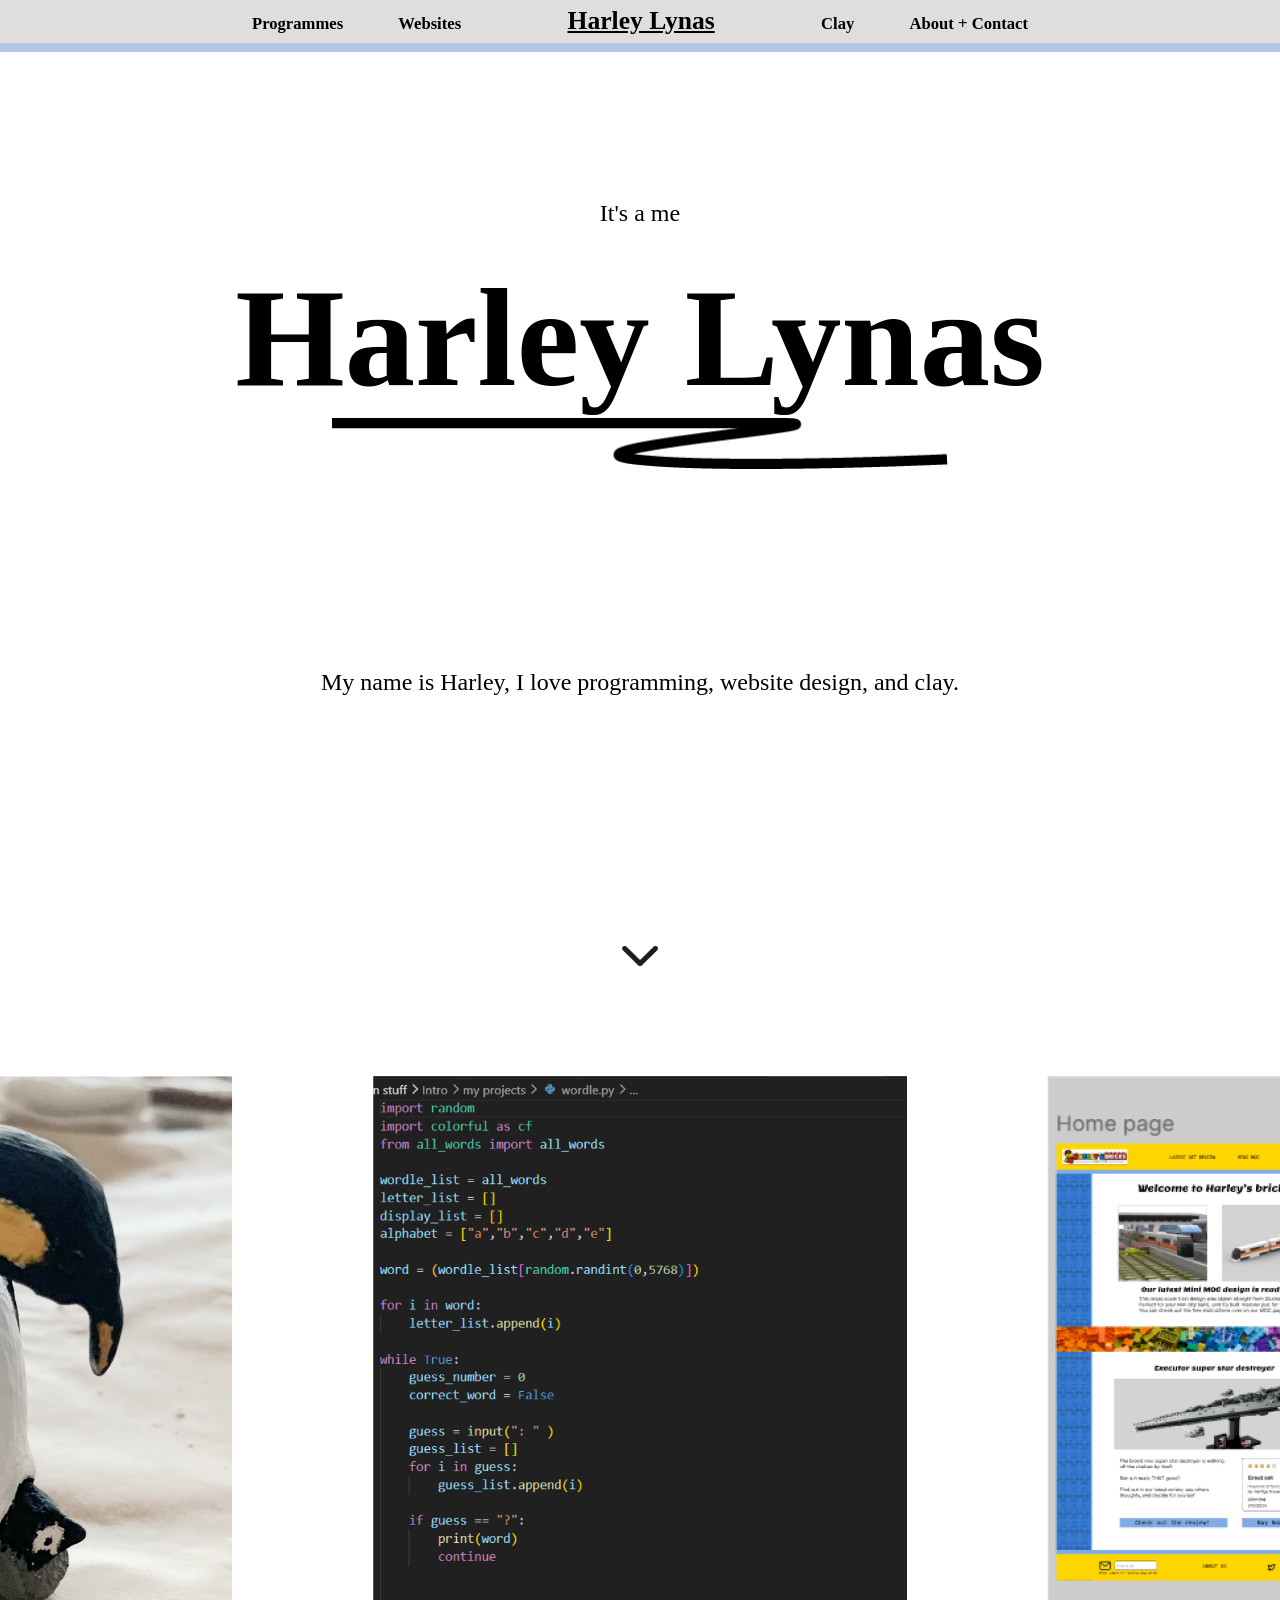
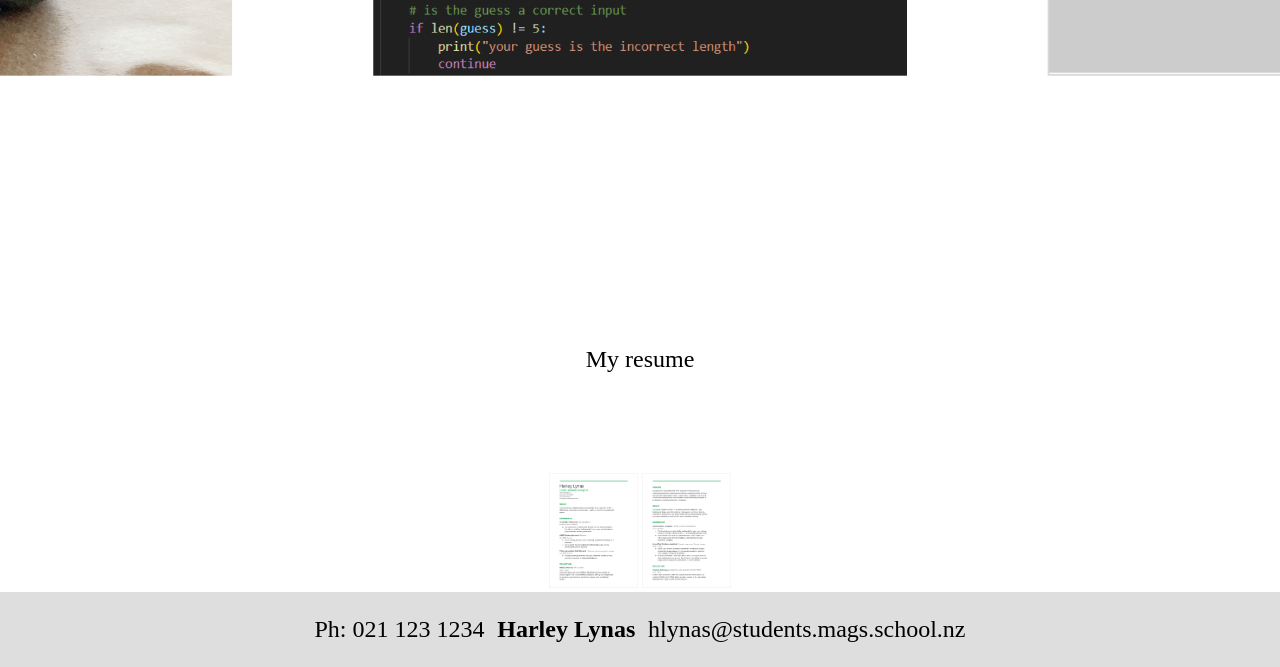
==== index.html @ 427bf081 "added vw" ====
<!DOCTYPE html>

<html>
    <head>
        <link rel="stylesheet" href="1-styles.css">
        <meta name="viewport" content="width=device-width, initial-scale=1.0">
        <title>Harley Lynas - Home</title>

    </head>
    <body>
        <div class="nav">
            <div class="buttons">
                <a class="nav-button" href="wp1-programmes.html">Programmes</a>
                <a class="nav-button" href="wp2-websites.html">Websites</a>
                <a class="nav-b-underline" href="index.html">Harley Lynas</a>
                <a class="nav-button" href="wp3-clay.html">Clay</a>
                <a class="nav-button" href="wp4-about.html">About + Contact</a>
            </div>
            <div class="nav-blue">
                <p>a</p>
            </div>
        </div>
        


        <h3 class="intro-text">It's a me</h3>
        <h1 class="intro-header">Harley Lynas</h1>
        <div class="text-deco">
            <img src="photos/home-decoration.png" alt="">
        </div>
        <h3 class="intro-text">My name is Harley, I love programming, website design, and clay.</h3>
        <div class="down-arrow-1">
            <img src="photos/arrow-decoration.png" alt="">
        </div>


        <div class="center-images-1">
            <img src="photos/penguin.png" alt="">
            <img src="photos/code-random.png" alt="">
            <img src="photos/website-random.png" alt="">
        </div>

        
        <h3 class="intro-text">My resume</h3>
        <div class="resume">
            <a>
                <img src="photos/resume-1.png" alt="">
                <img src="photos/resume-2.png" alt="">
            </a>
        </div>

        <div class="footer">
            <h3>Ph: 021 123 1234</h3>
            <h2>Harley Lynas</h2>
            <h3>hlynas@students.mags.school.nz</h3>
        </div>
    </body>
</html>
---- 1-styles.css ----
* {
  box-sizing: border-box;
}

body {
    margin: 0;
}

.underline {
    text-decoration: underline;
}

/* -----------------------------        Home page      ----------------------------------*/


.nav {
    
    position: fixed;
    top:0;

    width: 100%;

    display: flex;
    flex-direction: column;
}


.buttons {
    background-color: rgb(222, 222,222);

    width: 100%;
    padding: 0.5%;

    text-align: center;
}

.nav-button {
    margin-left: 2vw;
    margin-right: 2vw;
    

    font-weight: bold;
    font-size: 1.3vw;
    text-decoration: none;

    color: black;    

    transition: 0.3s;
}

.nav-button:hover {
    text-decoration: underline;
}


.nav-button-underline {
    margin-left: 2vw;
    margin-right: 2vw;

    font-weight: bold;
    font-size: 1.3vw;
    text-decoration: underline;

    color: black;    
}

.nav-b-center {
    margin-left: 6vw;
    margin-right: 6vw;


    font-weight: bold;
    font-size: 2vw;
    text-decoration: none;

    color: black;

    transition: 0.3s;
}

.nav-b-center:hover {
    text-decoration: underline;
}

.nav-b-underline {
    margin-left: 6vw;
    margin-right: 6vw;


    font-weight: bold;
    font-size: 2vw;

    color: black;
}

.nav-blue {
    width: 100%;
    height: 9px;

    background-color: rgb(179,197,229);
    font-size: 0;
}

.nav-blue p {
    margin:0;
}

h3 {
    font-size: 150%;
    font-weight: normal;
}


.intro-text {
    margin-top: 200px;
    text-align: center;


}

.intro-header {
    text-align: center;
    margin-bottom: 0;
    margin-top: 30px;

    font-size: 11vw;
}

.text-deco {
    display: flex;
    justify-content: center;
    height: 4vw;
}

.down-arrow-1 {
    display: flex;
    justify-content: center;
    height: 20px;
    margin-top: 250px;
    margin-bottom: 40px;
}

.center-images-1 {
    display: flex;
    justify-content: center;
}

.center-images-1 img {
    margin: 70px;
    height: 600px;
}

.resume {
    display: flex;
    justify-content: center;
    margin-top: 100px;   
}

.resume img {
    height: 9vw;
}

.footer {
    display: flex;
    align-items: center;
    justify-content: center;
    background-color: rgb(222, 222,222);
}

.footer h2{
    margin-left: 1vw;
    margin-right: 1vw;
}


/* -----------------------------        Programme page      ----------------------------------*/

.title-2 {
    background-image: url(photos/programme-deco.png);
    background-position: center;
    background-size: contain;
    background-repeat:no-repeat;
    
    height: 300px;
    margin: 8%;
    
    display: flex;
    flex-direction: column;
    justify-content: center;
    text-align: center;
}


.pc-a {
    display: flex;
    justify-content: center;
    background-color: rgb(222, 222,222);
    padding: 1%;
    
    width: 75%;
    height: 7%;
    margin: 200px auto;
}



.pc-b {
    padding: 3%;
    width: 40%;
}

.pc-b p {
    background-color: rgb(179,197,229);
    
    height: 9px;
    width: 80%;

    font-size: 0;
}

.wp1-content-images {
    height: 550px;
}


.pc-c {
    display: flex;
    height: 50px;
    width: 100%;
}

.pc-c img {
    margin-left: auto;
}

.download-button {
    color: blue;
    text-decoration: underline;
}


/* -----------------------------        website page      ----------------------------------*/

.wp2-center {
    width: 100%;
    margin-bottom: 0;
    
    display: flex;
    flex-direction: column;
    align-items: center;

    text-align: center;
}

.wp2-center h2 {
    margin-top: 150px;
    margin-bottom: 0px;

    font-size: 260%;
}

.wp2-title-1 {
    height: 20px;
    margin-bottom: 75px;
}

.wp2-title-2 {
    height: 550px;
}


/* -----------------------------        Clay page      ----------------------------------*/


.wp3-title {    
    display: flex;

    height: 500px;
    width: 100%;
    margin-top: 200px;

    font-size: 200%;

    justify-content: center;
    align-items: center;

    background-image: url(photos/clay-colours.png);
    background-position: center;
    background-repeat: no-repeat;
}

.wp3-title h1 {
    filter: drop-shadow(0px 10px 8px rgba(30,30,30,0.6));
}

.wp3-title2 {
    margin-top: 100px;
    margin-bottom: 100px;

    text-align: center;
}

.wp-img1 {
    display: flex;

    justify-content: center;

    margin: 3%;
    height: 500px;
    width: 100%;
}

.wp-img1 img {
    margin-left: 4%;
}


/* -----------------------------        About page      ----------------------------------*/

.wp4-main {
    display: flex;
    justify-content: center;

    height: 600px;
    margin-top: 200px;
}

.wp4-secondary {

    margin-left: 10%;
    width: 30%;
}
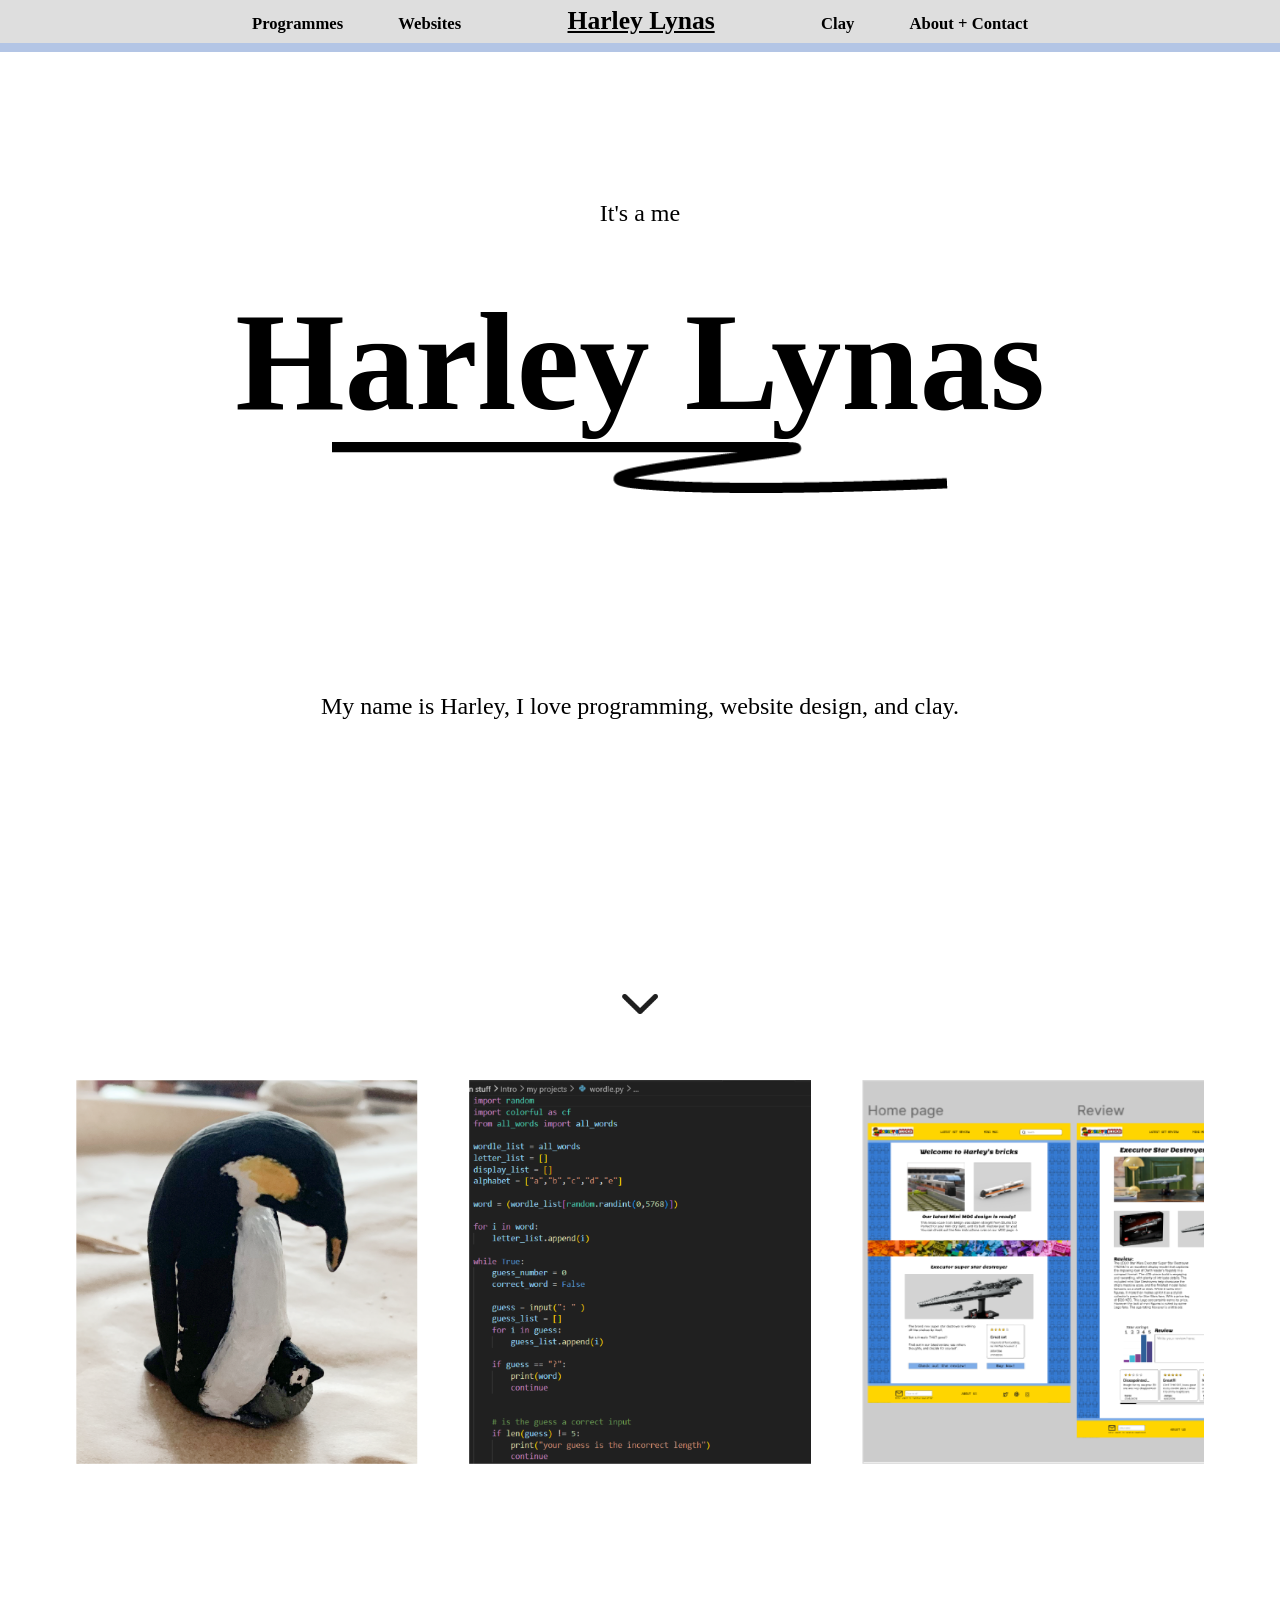
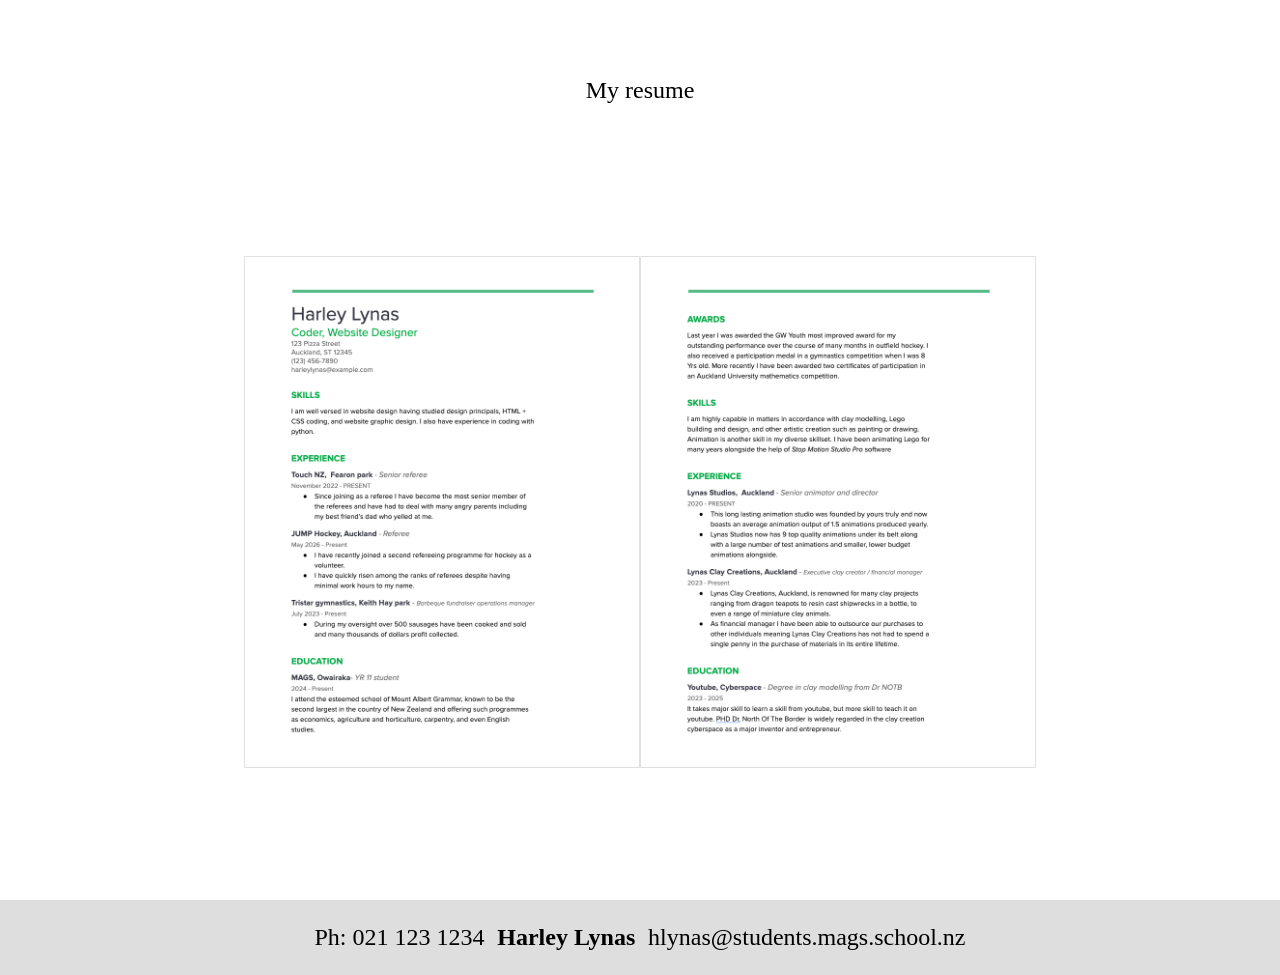
==== commit 6cf523d6: "added @media" ====
--- a/index.html
+++ b/index.html
@@ -22,38 +22,39 @@
         </div>
         
 
+        <div class="wp1-grid-container">
 
-        <h3 class="intro-text">It's a me</h3>
-        <h1 class="intro-header">Harley Lynas</h1>
-        <div class="text-deco">
-            <img src="photos/home-decoration.png" alt="">
-        </div>
-        <h3 class="intro-text">My name is Harley, I love programming, website design, and clay.</h3>
-        <div class="down-arrow-1">
-            <img src="photos/arrow-decoration.png" alt="">
-        </div>
+            <h3 class="intro-text">It's a me</h3>
+            <h1 class="intro-header">Harley Lynas</h1>
+            <div class="text-deco">
+                <img src="photos/home-decoration.png" alt="">
+            </div>
+            <h3 class="intro-text">My name is Harley, I love programming, website design, and clay.</h3>
+            <div class="down-arrow-1">
+                <img src="photos/arrow-decoration.png" alt="">
+            </div>
 
 
-        <div class="center-images-1">
-            <img src="photos/penguin.png" alt="">
-            <img src="photos/code-random.png" alt="">
-            <img src="photos/website-random.png" alt="">
+            <div class="center-images-1">
+                <img src="photos/penguin.png" alt="">
+                <img src="photos/code-random.png" alt="">
+                <img src="photos/website-random.png" alt="">
+            </div>
+
+            
+            <h3 class="intro-text">My resume</h3>
+            <div class="resume">
+                <a> <img src="photos/resume-1.png" alt=""> </a>
+                <a> <img src="photos/resume-2.png" alt=""> </a>
+            </div>
+
+            <div class="footer">
+                <h3>Ph: 021 123 1234</h3>
+                <h2>Harley Lynas</h2>
+                <h3>hlynas@students.mags.school.nz</h3>
+            </div>
         </div>
-
         
-        <h3 class="intro-text">My resume</h3>
-        <div class="resume">
-            <a>
-                <img src="photos/resume-1.png" alt="">
-                <img src="photos/resume-2.png" alt="">
-            </a>
-        </div>
-
-        <div class="footer">
-            <h3>Ph: 021 123 1234</h3>
-            <h2>Harley Lynas</h2>
-            <h3>hlynas@students.mags.school.nz</h3>
-        </div>
     </body>
 </html>
 
--- a/1-styles.css
+++ b/1-styles.css
@@ -10,7 +10,11 @@
     text-decoration: underline;
 }
 
-/* -----------------------------        Home page      ----------------------------------*/
+.italic {
+    font-style: italic;
+}
+
+/* -----------------------------        Navigation bar      ----------------------------------*/
 
 
 .nav {
@@ -105,6 +109,21 @@
     margin:0;
 }
 
+/* -----------------------------        Home page      ----------------------------------*/
+
+
+.wp1-grid-container {
+    display: grid;
+    grid-template-areas: 
+        'intro-text'
+        'intro-header'
+        'text-deco'
+        'down-arrow-1'
+        'center-images-1'
+        'resume'
+    ;
+}
+
 h3 {
     font-size: 150%;
     font-weight: normal;
@@ -114,8 +133,6 @@
 .intro-text {
     margin-top: 200px;
     text-align: center;
-
-
 }
 
 .intro-header {
@@ -146,18 +163,22 @@
 }
 
 .center-images-1 img {
-    margin: 70px;
-    height: 600px;
+    margin: 2vw;
+    height: 30vw;
+    margin-bottom: 1vw;
 }
 
 .resume {
     display: flex;
-    justify-content: center;
-    margin-top: 100px;   
+    flex-direction: row;
+    justify-content: center;
+    margin-top: 10vw;
+    margin-bottom: 10vw;
+    width: 100%;
 }
 
 .resume img {
-    height: 9vw;
+    height: 40vw;
 }
 
 .footer {
@@ -326,9 +347,23 @@
 }
 
 .wp4-secondary {
-
     margin-left: 10%;
     width: 30%;
 }
 
 
+/* -----------------------------        Responsive CSS      ----------------------------------*/
+
+@media (max-width: 1200px) {
+
+  .resume {
+    display: flex;
+    flex-direction: column;
+
+    justify-content: center;
+  }
+
+  .wp2-title-2 {
+    height: 45vw;
+  }
+}
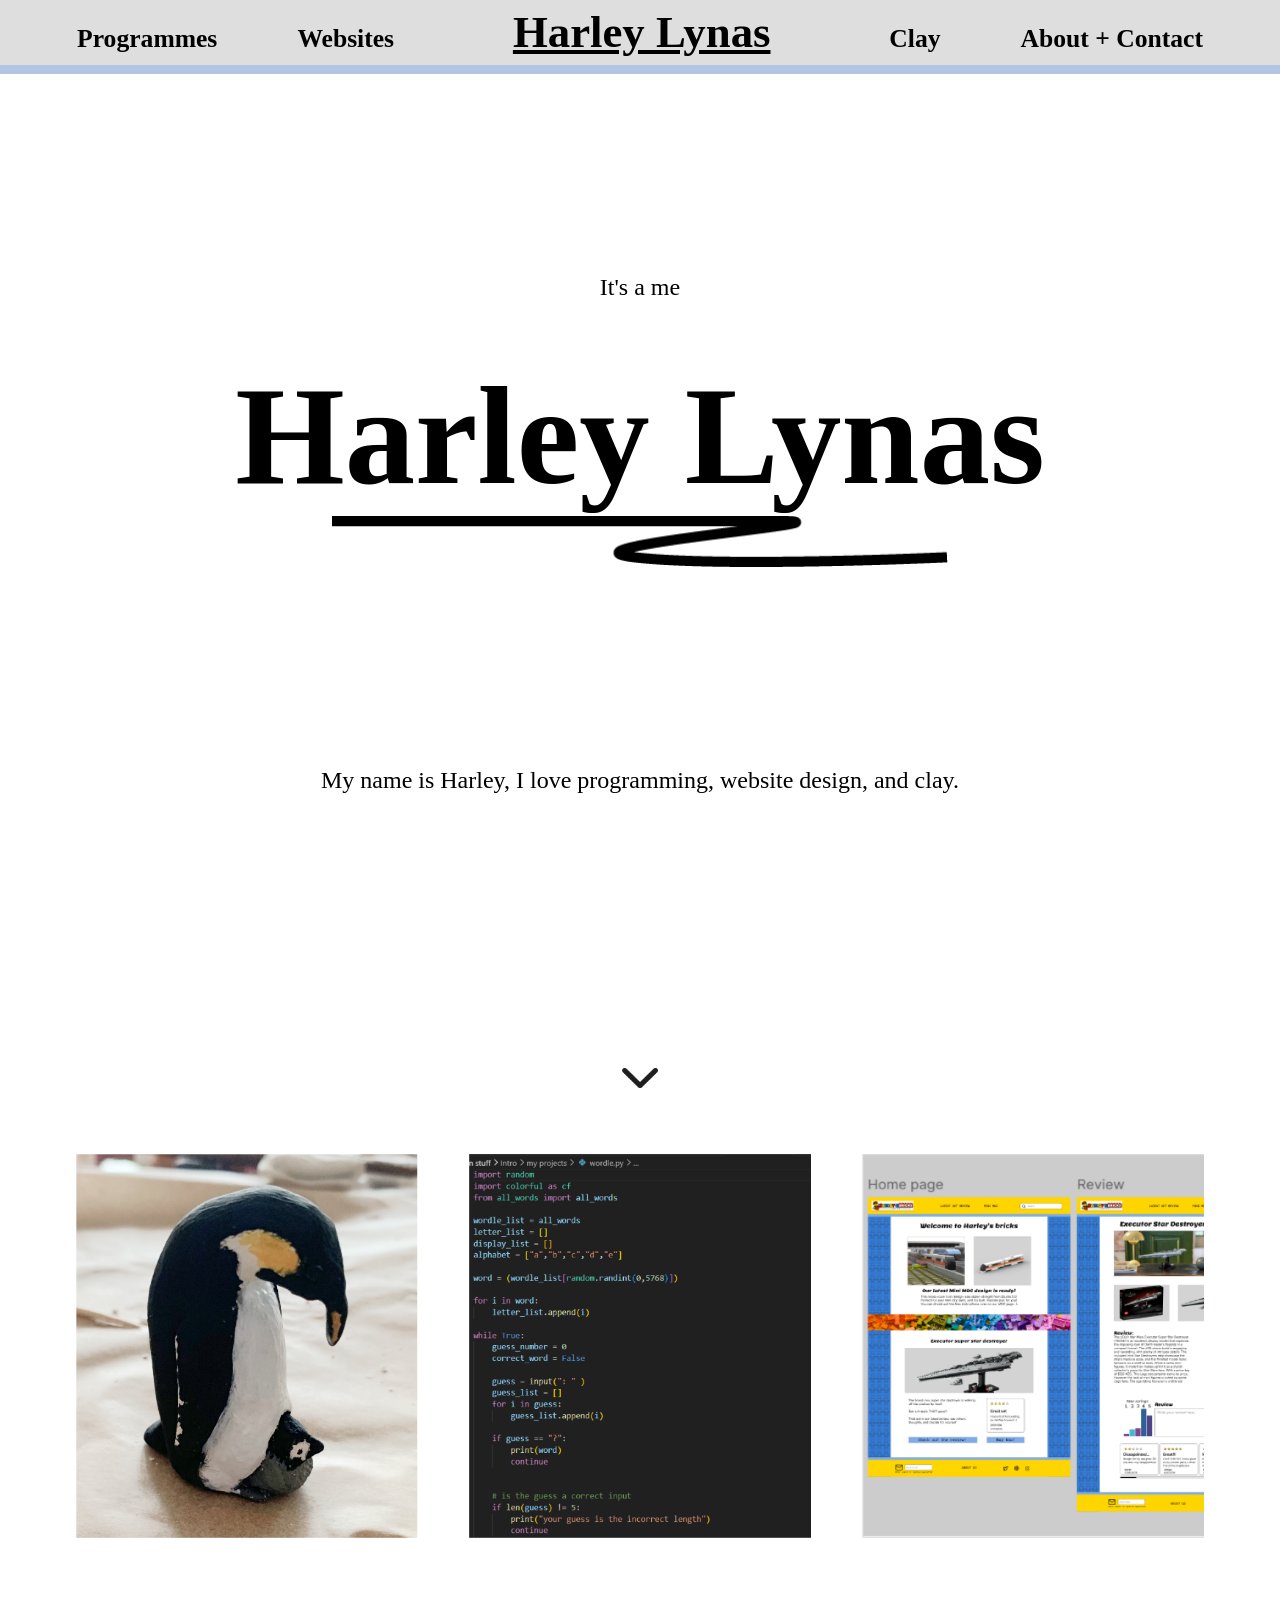
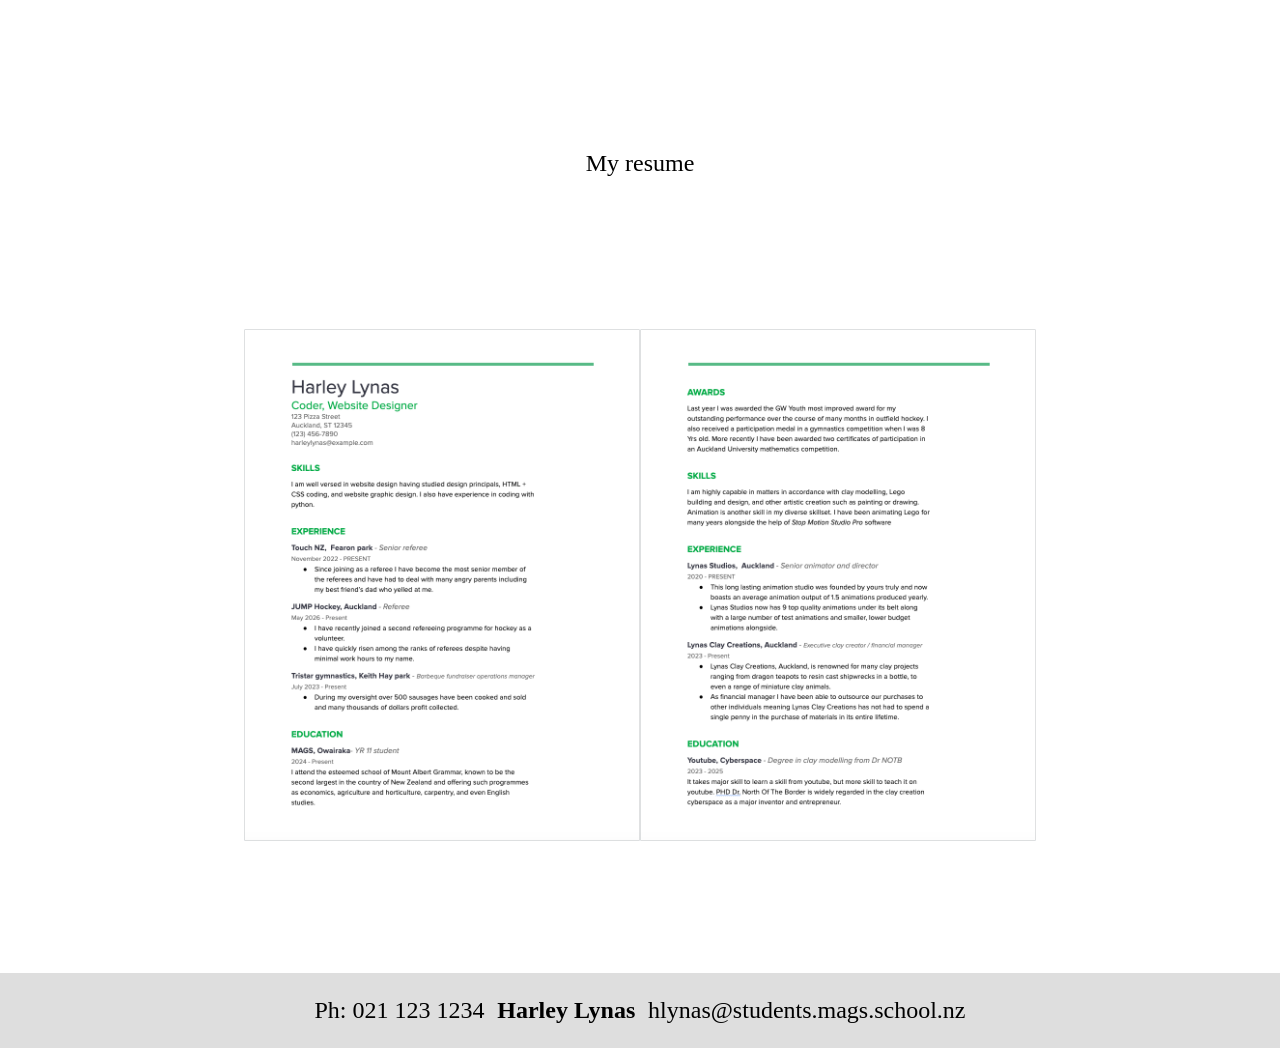
==== commit 3e7852a7: "width content" ====
--- a/index.html
+++ b/index.html
@@ -44,8 +44,8 @@
             
             <h3 class="intro-text">My resume</h3>
             <div class="resume">
-                <a> <img src="photos/resume-1.png" alt=""> </a>
-                <a> <img src="photos/resume-2.png" alt=""> </a>
+                <a href="https://docs.google.com/document/d/1xZm7SwkhfUIhgX1GNR3wAd3OJEGhhSDLWDE1tZRikPY/edit?usp=sharing"> <img src="photos/resume-1.png" alt=""> </a>
+                <a href="https://docs.google.com/document/d/1xZm7SwkhfUIhgX1GNR3wAd3OJEGhhSDLWDE1tZRikPY/edit?usp=sharing"> <img src="photos/resume-2.png" alt=""> </a>
             </div>
 
             <div class="footer">
--- a/1-styles.css
+++ b/1-styles.css
@@ -19,7 +19,7 @@
 
 .nav {
     
-    position: fixed;
+    position: sticky;
     top:0;
 
     width: 100%;
@@ -39,12 +39,12 @@
 }
 
 .nav-button {
-    margin-left: 2vw;
-    margin-right: 2vw;
+    margin-left: 3%;
+    margin-right: 3%;
     
 
     font-weight: bold;
-    font-size: 1.3vw;
+    font-size: 160%;
     text-decoration: none;
 
     color: black;    
@@ -58,11 +58,11 @@
 
 
 .nav-button-underline {
-    margin-left: 2vw;
-    margin-right: 2vw;
+    margin-left: 3%;
+    margin-right: 3%;
 
     font-weight: bold;
-    font-size: 1.3vw;
+    font-size: 160%;
     text-decoration: underline;
 
     color: black;    
@@ -74,7 +74,7 @@
 
 
     font-weight: bold;
-    font-size: 2vw;
+    font-size: 280%;
     text-decoration: none;
 
     color: black;
@@ -90,12 +90,12 @@
     margin-left: 6vw;
     margin-right: 6vw;
 
-
     font-weight: bold;
-    font-size: 2vw;
+    font-size: 280%;;
 
     color: black;
 }
+
 
 .nav-blue {
     width: 100%;
@@ -356,14 +356,98 @@
 
 @media (max-width: 1200px) {
 
+
+    .nav-button {
+        margin-left: 2vw;
+        margin-right: 2vw;
+        font-size: 2.4vw;
+    }
+
+    .nav-b-center {
+        font-size: 3.6vw;
+        margin-left: 4vw;
+        margin-right: 4vw;
+    }
+
+    .nav-button-underline {
+        margin-left: 2vw;
+        margin-right: 2vw;
+
+        font-size: 2.4vw;
+    }
+
+    .nav-b-underline {
+        margin-left: 4vw;
+        margin-right: 4vw;
+
+        font-size: 3.6vw;
+    }
+
   .resume {
     display: flex;
     flex-direction: column;
 
     justify-content: center;
+    align-items: center;
+    width: 100%;
+    margin: auto;
+
+  }
+
+  .resume img {
+    height: 70vw;
   }
 
   .wp2-title-2 {
     height: 45vw;
   }
+
+  .wp1-content-images {
+    height: 40vw;
+  }
+
+  .wp4-main {
+    flex-direction: column;
+    justify-content: center;
+    align-items: center;
+    width: 100%;
+    margin-top: 16vw;
+  }
+
+  .wp4-main-img {
+    display: flex;
+    justify-content: center;
+    align-items: center;
+    width: 100%;
+  }
+
+  .wp4-main-img img {
+    height: 50vw;
+  }
+
+  .wp4-secondary {
+    width: 60%;
+  }
+
+}
+
+@media (max-width: 1295px) {
+
+  .wp1-content-images {
+    height: 40vw;
+  }
+
+  .pc-a {
+    flex-direction: column;
+  }
+
+  .pc-b {
+    width: 80%;
+  }
+}
+
+@media (max-width: 800px) {
+    .wp4-main {
+        flex-direction: column;
+    }
 }
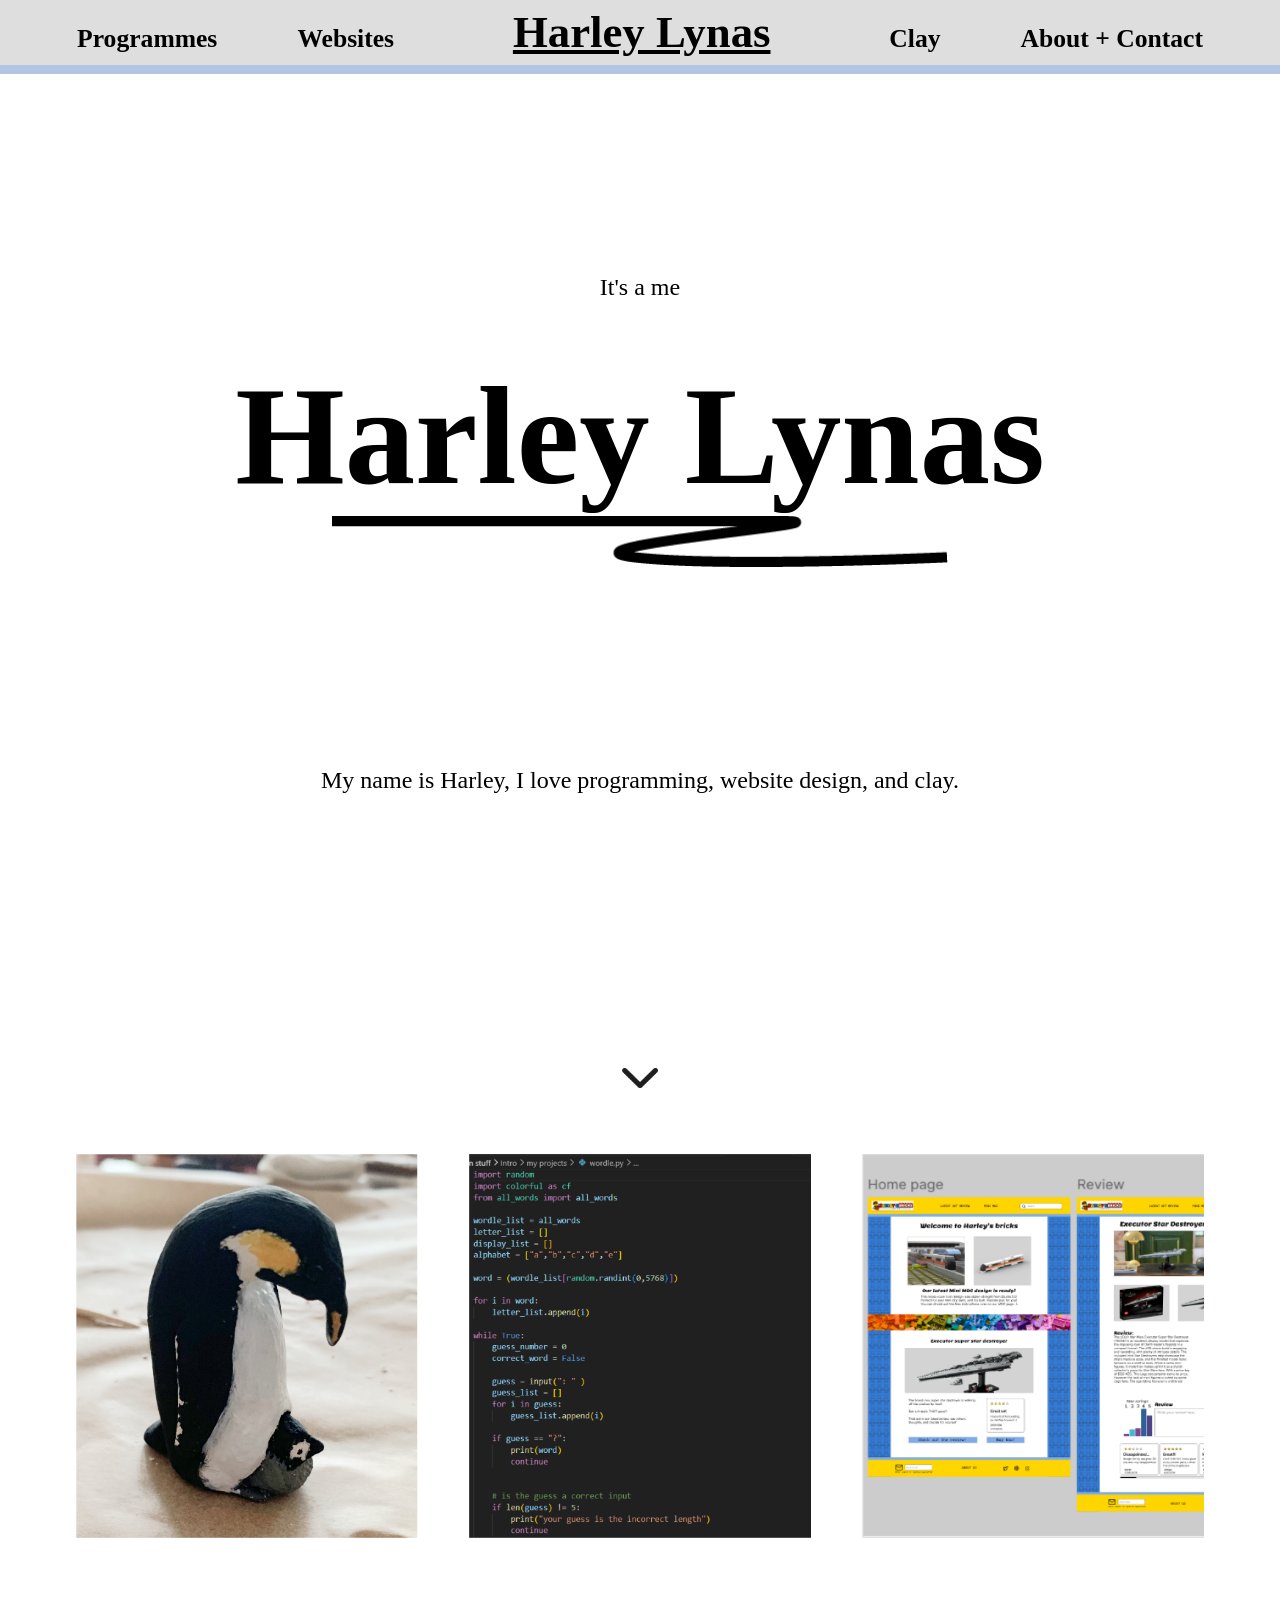
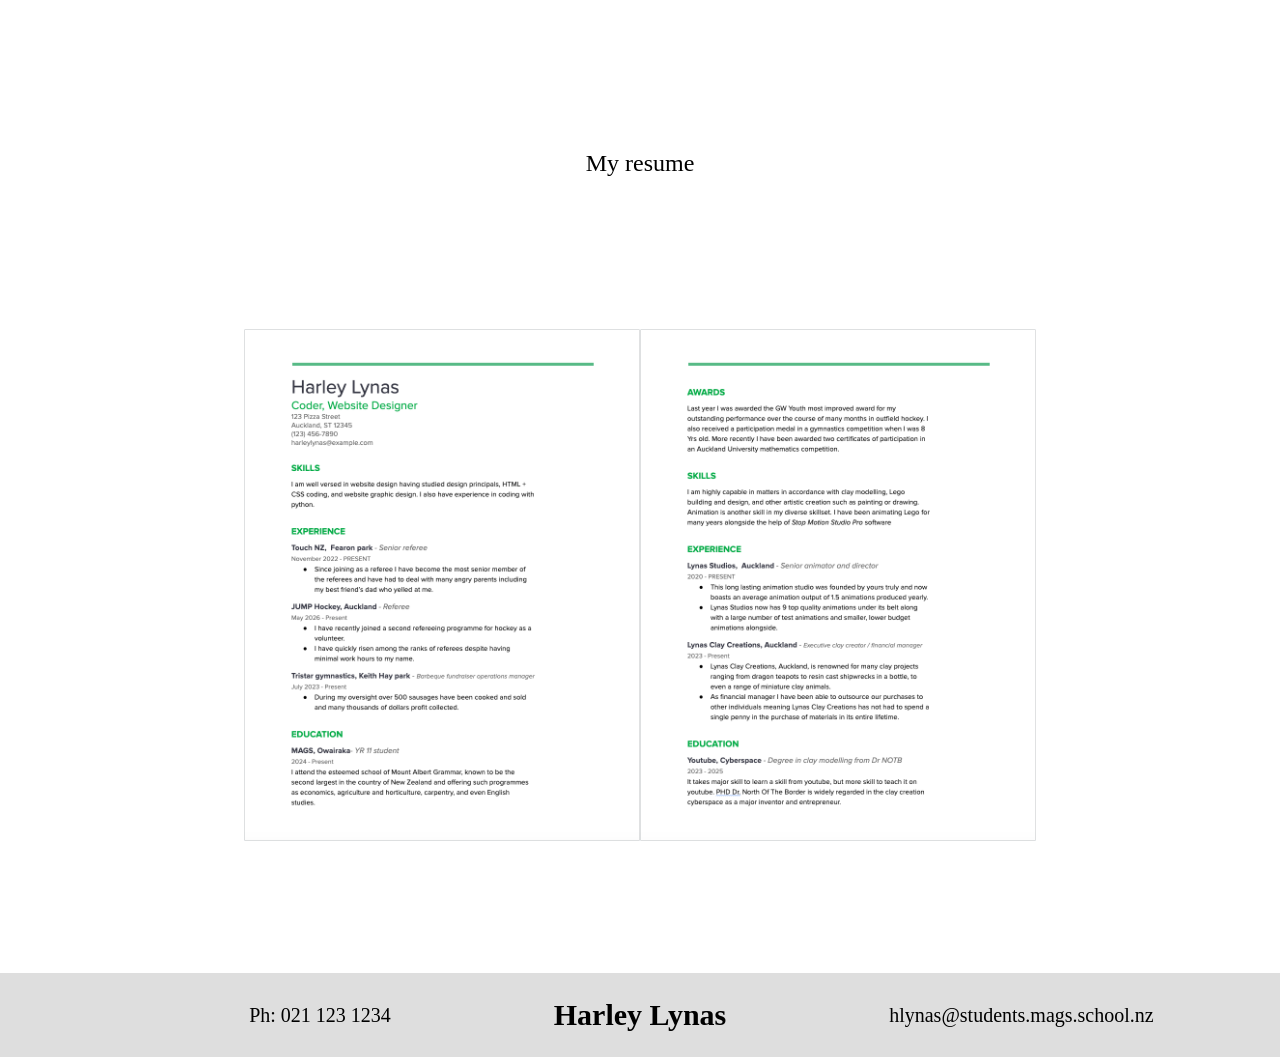
==== commit a0792d35: "minor fixes" ====
--- a/index.html
+++ b/index.html
@@ -49,12 +49,17 @@
             </div>
 
             <div class="footer">
-                <h3>Ph: 021 123 1234</h3>
-                <h2>Harley Lynas</h2>
-                <h3>hlynas@students.mags.school.nz</h3>
+                <div class="footer-left">
+                    <h3>Ph: 021 123 1234</h3>
+                </div>
+                <div class="footer-cent">    
+                    <h2>Harley Lynas</h2>
+                </div>
+                <div class="footer-right">
+                    <h3>hlynas@students.mags.school.nz</h3>
+                </div>
             </div>
         </div>
         
     </body>
-</html>
-
+</html>
--- a/1-styles.css
+++ b/1-styles.css
@@ -18,7 +18,7 @@
 
 
 .nav {
-    
+    z-index: 1;
     position: sticky;
     top:0;
 
@@ -183,16 +183,35 @@
 
 .footer {
     display: flex;
+    flex-direction: row;
     align-items: center;
     justify-content: center;
     background-color: rgb(222, 222,222);
 }
 
-.footer h2{
-    margin-left: 1vw;
-    margin-right: 1vw;
-}
-
+.footer h3{
+    font-size: 20px;
+}
+
+.footer-left {
+    flex: 1;
+    text-align: right;
+}
+
+.footer-cent {
+    flex: 0.4vw;
+    text-align: center;
+
+    margin-left: 4vw;
+    margin-right: 4vw;
+
+    font-size: 20px;
+}
+
+.footer-right {
+    flex: 1;
+    text-align: left;
+}
 
 /* -----------------------------        Programme page      ----------------------------------*/
 
@@ -211,6 +230,10 @@
     text-align: center;
 }
 
+.title-2 h3 {
+    margin: 1vw;
+}
+
 
 .pc-a {
     display: flex;
@@ -294,6 +317,8 @@
 
 
 .wp3-title {    
+    z-index: 0;
+    position: relative;
     display: flex;
 
     height: 500px;
@@ -323,16 +348,18 @@
 
 .wp-img1 {
     display: flex;
-
-    justify-content: center;
-
-    margin: 3%;
+    justify-content: center;
+
+    margin: 3%; 
+}
+
+.wp-img1-img {
+    margin-left: 2%;
+    margin-right: 2%;   
+}
+
+.wp-img1-img img {
     height: 500px;
-    width: 100%;
-}
-
-.wp-img1 img {
-    margin-left: 4%;
 }
 
 
@@ -352,10 +379,37 @@
 }
 
 
-/* -----------------------------        Responsive CSS      ----------------------------------*/
+/* -----------------------------        "Responsive" CSS      ----------------------------------*/
+
+@media (max-width: 1885px) {
+
+    .wp3-title {
+        margin-top: 10.5vw;
+    }
+
+    .wp-img1-img img {
+    height: 26.5vw;
+    }
+
+}
+
+@media (max-width: 1295px) {
+
+  .wp1-content-images {
+    height: auto;
+  }
+
+  .pc-a {
+    flex-direction: column;
+  }
+
+  .pc-b {
+    width: 100%;
+  }
+}
+
 
 @media (max-width: 1200px) {
-
 
     .nav-button {
         margin-left: 2vw;
@@ -391,6 +445,7 @@
     align-items: center;
     width: 100%;
     margin: auto;
+    margin-bottom: 2vw;
 
   }
 
@@ -402,16 +457,12 @@
     height: 45vw;
   }
 
-  .wp1-content-images {
-    height: 40vw;
-  }
-
   .wp4-main {
     flex-direction: column;
     justify-content: center;
     align-items: center;
     width: 100%;
-    margin-top: 16vw;
+    margin-top: 14vw;
   }
 
   .wp4-main-img {
@@ -431,23 +482,42 @@
 
 }
 
-@media (max-width: 1295px) {
-
-  .wp1-content-images {
-    height: 40vw;
-  }
-
-  .pc-a {
-    flex-direction: column;
-  }
-
-  .pc-b {
-    width: 80%;
-  }
-}
-
 @media (max-width: 800px) {
+
+    .intro-text {
+        width: 80%;
+        margin: auto;
+        margin-top: 200px;
+        margin-bottom: 10vw;
+    }
+
     .wp4-main {
         flex-direction: column;
     }
+
+    .wp-img1 {
+        flex-direction: column;
+        margin-top: 10px;
+        margin-bottom: 0;
+    }
+
+    .wp-img1-img {
+        margin-top: 10px;
+        padding: 0;
+    }
+
+    .wp-img1-img img {
+        width: 100%;
+        height: auto;
+        margin: 0;
+        padding: 0;
+    }
+
+    .footer h2 {
+        font-size: 3.5vw;
+    }
+
+    .footer h3{
+        font-size: 2.23vw;
+    }
 }
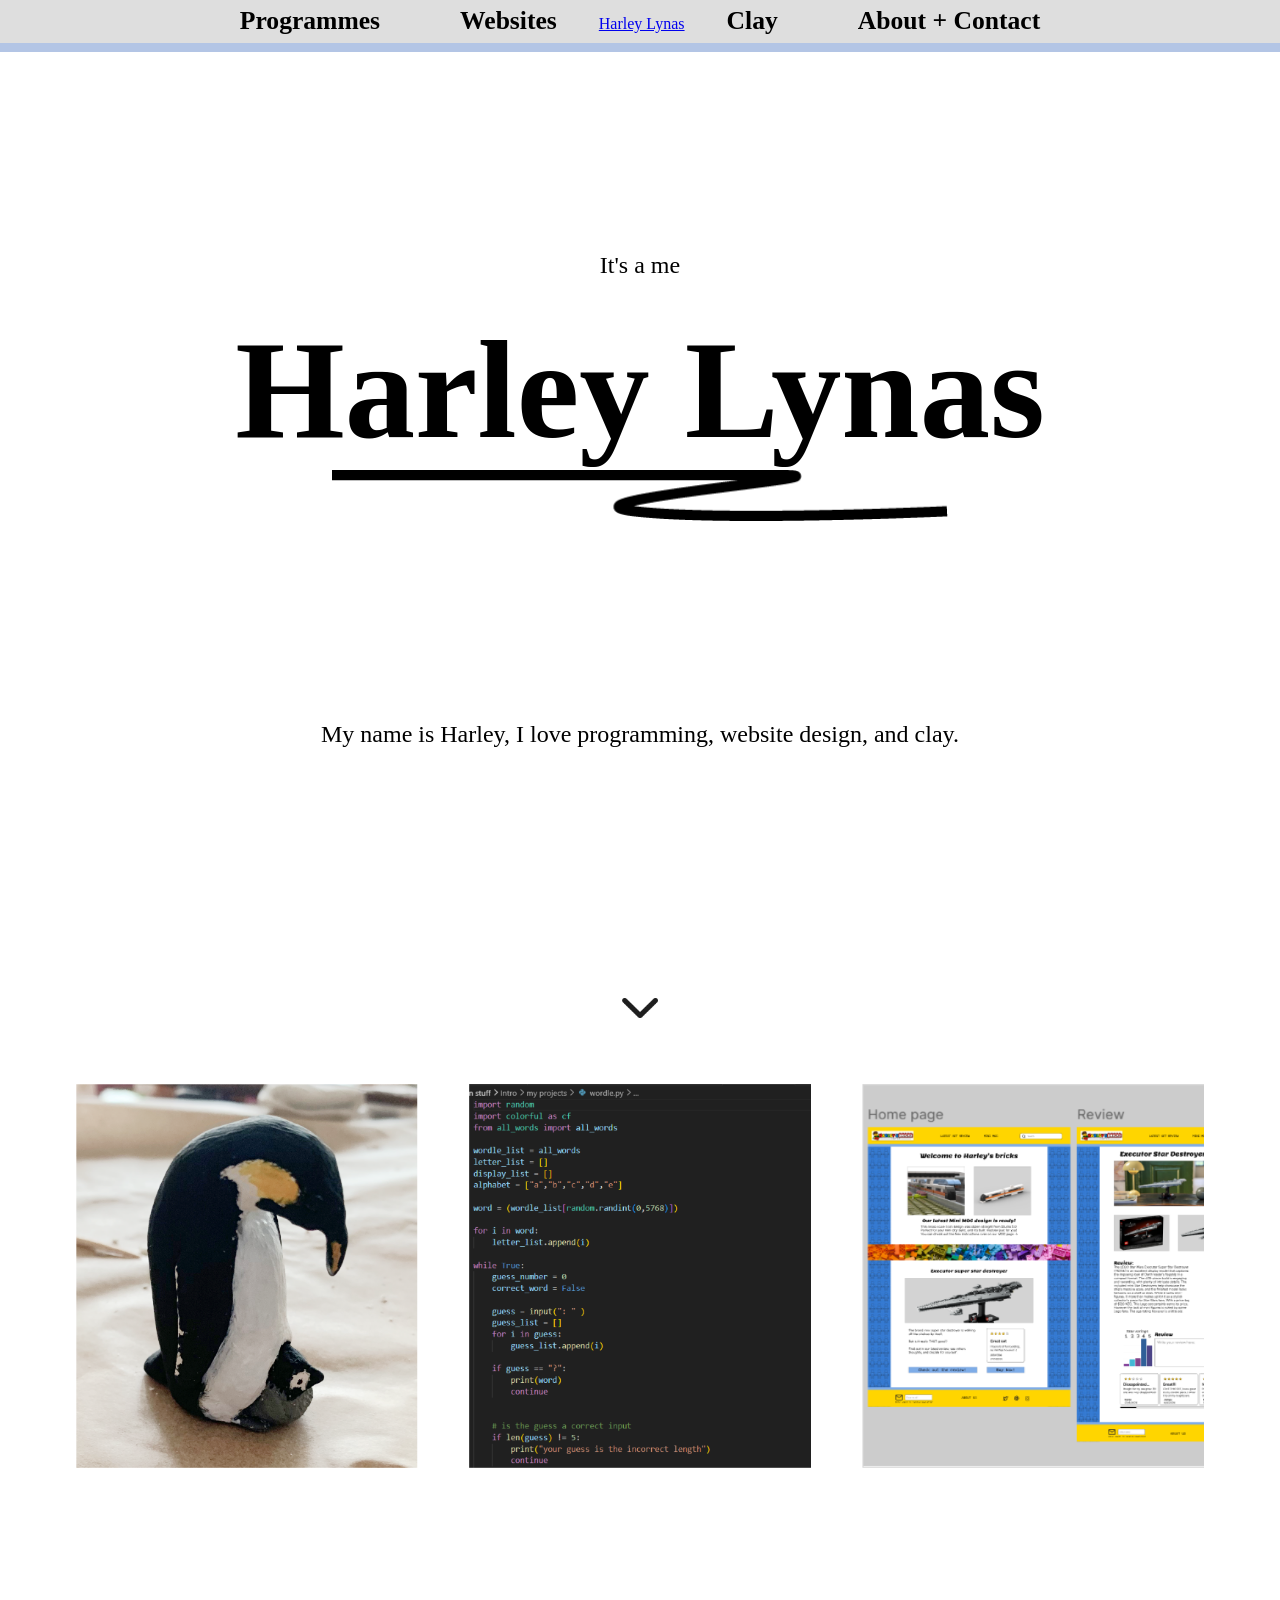
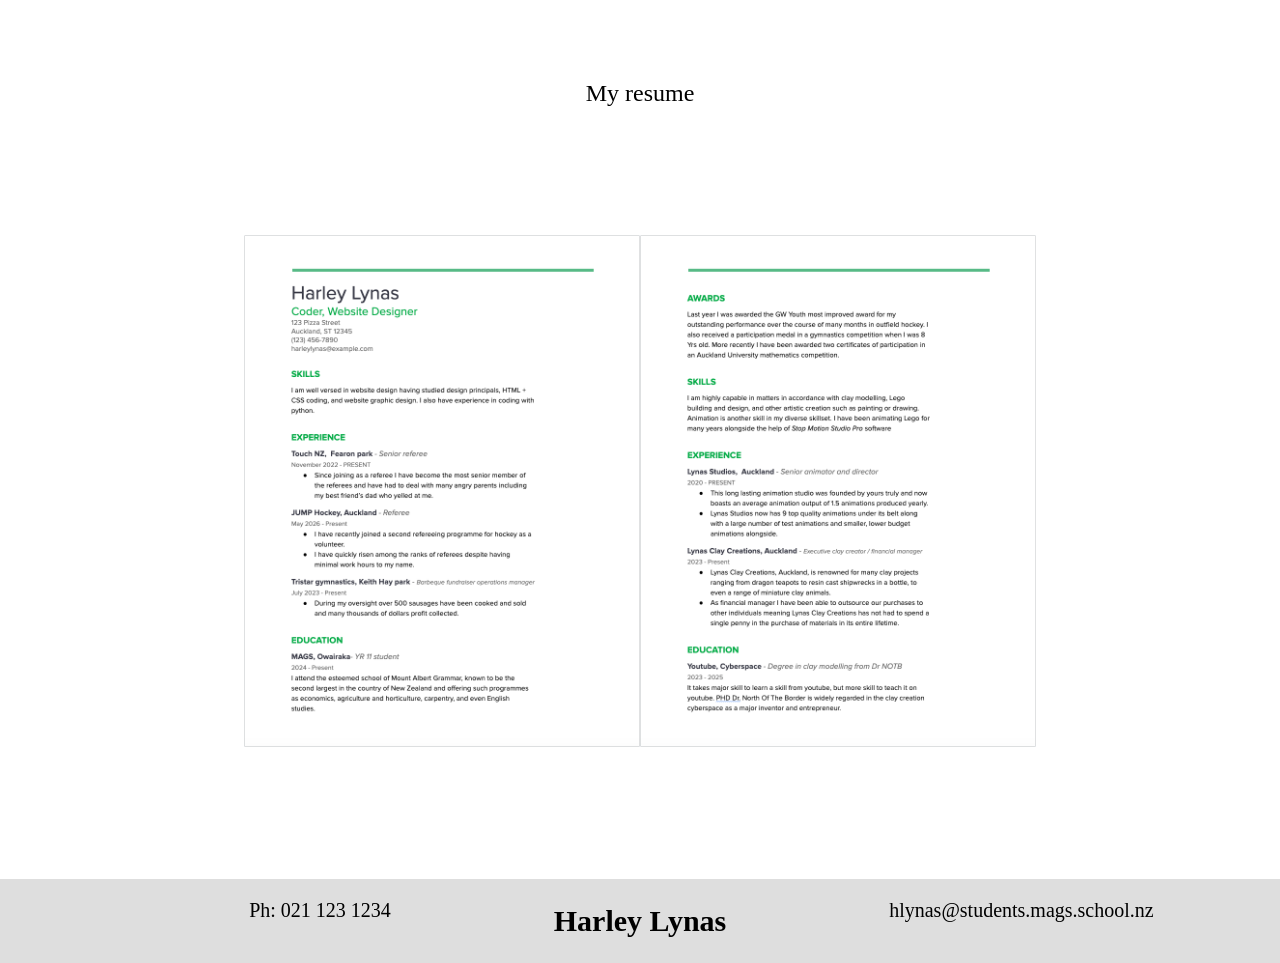
==== commit dccbc537: "added flaming H" ====
--- a/index.html
+++ b/index.html
@@ -5,14 +5,15 @@
         <link rel="stylesheet" href="1-styles.css">
         <meta name="viewport" content="width=device-width, initial-scale=1.0">
         <title>Harley Lynas - Home</title>
+        <link rel="shortcut icon" href="photos/flaming-h.png" />
+    </head>
 
-    </head>
     <body>
         <div class="nav">
             <div class="buttons">
                 <a class="nav-button" href="wp1-programmes.html">Programmes</a>
                 <a class="nav-button" href="wp2-websites.html">Websites</a>
-                <a class="nav-b-underline" href="index.html">Harley Lynas</a>
+                <a class="nav-b -underline" href="index.html">Harley Lynas</a>
                 <a class="nav-button" href="wp3-clay.html">Clay</a>
                 <a class="nav-button" href="wp4-about.html">About + Contact</a>
             </div>
--- a/1-styles.css
+++ b/1-styles.css
@@ -46,7 +46,6 @@
     font-weight: bold;
     font-size: 160%;
     text-decoration: none;
-
     color: black;    
 
     transition: 0.3s;
@@ -64,7 +63,6 @@
     font-weight: bold;
     font-size: 160%;
     text-decoration: underline;
-
     color: black;    
 }
 
@@ -76,7 +74,6 @@
     font-weight: bold;
     font-size: 280%;
     text-decoration: none;
-
     color: black;
 
     transition: 0.3s;
@@ -92,7 +89,6 @@
 
     font-weight: bold;
     font-size: 280%;;
-
     color: black;
 }
 
@@ -110,19 +106,6 @@
 }
 
 /* -----------------------------        Home page      ----------------------------------*/
-
-
-.wp1-grid-container {
-    display: grid;
-    grid-template-areas: 
-        'intro-text'
-        'intro-header'
-        'text-deco'
-        'down-arrow-1'
-        'center-images-1'
-        'resume'
-    ;
-}
 
 h3 {
     font-size: 150%;
@@ -146,12 +129,14 @@
 .text-deco {
     display: flex;
     justify-content: center;
+
     height: 4vw;
 }
 
 .down-arrow-1 {
     display: flex;
     justify-content: center;
+
     height: 20px;
     margin-top: 250px;
     margin-bottom: 40px;
@@ -164,14 +149,15 @@
 
 .center-images-1 img {
     margin: 2vw;
+    margin-bottom: 1vw;
     height: 30vw;
-    margin-bottom: 1vw;
 }
 
 .resume {
     display: flex;
     flex-direction: row;
     justify-content: center;
+
     margin-top: 10vw;
     margin-bottom: 10vw;
     width: 100%;
@@ -183,10 +169,15 @@
 
 .footer {
     display: flex;
-    flex-direction: row;
-    align-items: center;
-    justify-content: center;
     background-color: rgb(222, 222,222);
+}
+
+.footer h2 {
+    align-self: center;
+    text-align: center;
+
+    margin-left: 6vw;
+    margin-right: 6vw;
 }
 
 .footer h3{
@@ -220,14 +211,14 @@
     background-position: center;
     background-size: contain;
     background-repeat:no-repeat;
+
+    display: flex;
+    flex-direction: column;
+    justify-content: center;
+    text-align: center;
     
+    margin: 8%;
     height: 300px;
-    margin: 8%;
-    
-    display: flex;
-    flex-direction: column;
-    justify-content: center;
-    text-align: center;
 }
 
 .title-2 h3 {
@@ -238,12 +229,12 @@
 .pc-a {
     display: flex;
     justify-content: center;
-    background-color: rgb(222, 222,222);
+    background-color: rgb(222,222,222);
+    
     padding: 1%;
-    
+    margin: 200px auto;
     width: 75%;
     height: 7%;
-    margin: 200px auto;
 }
 
 
@@ -256,8 +247,8 @@
 .pc-b p {
     background-color: rgb(179,197,229);
     
+    width: 80%;
     height: 9px;
-    width: 80%;
 
     font-size: 0;
 }
@@ -269,8 +260,9 @@
 
 .pc-c {
     display: flex;
+
+    width: 100%;
     height: 50px;
-    width: 100%;
 }
 
 .pc-c img {
@@ -286,14 +278,12 @@
 /* -----------------------------        website page      ----------------------------------*/
 
 .wp2-center {
-    width: 100%;
-    margin-bottom: 0;
-    
     display: flex;
     flex-direction: column;
     align-items: center;
 
-    text-align: center;
+    width: 100%;
+    margin-bottom: 0;
 }
 
 .wp2-center h2 {
@@ -304,8 +294,8 @@
 }
 
 .wp2-title-1 {
+    margin-bottom: 75px;
     height: 20px;
-    margin-bottom: 75px;
 }
 
 .wp2-title-2 {
@@ -316,26 +306,26 @@
 /* -----------------------------        Clay page      ----------------------------------*/
 
 
-.wp3-title {    
-    z-index: 0;
-    position: relative;
-    display: flex;
-
-    height: 500px;
-    width: 100%;
-    margin-top: 200px;
-
-    font-size: 200%;
-
-    justify-content: center;
-    align-items: center;
-
+.wp3-title { 
     background-image: url(photos/clay-colours.png);
     background-position: center;
     background-repeat: no-repeat;
+    
+    display: flex;
+    justify-content: center;
+    align-items: center;
+
+    width: 100%;
+    height: 500px;
+    margin-top: 200px;
+
+    font-size: 200%;
 }
 
 .wp3-title h1 {
+    z-index: 0;
+    position: relative;
+
     filter: drop-shadow(0px 10px 8px rgba(30,30,30,0.6));
 }
 
@@ -373,9 +363,13 @@
     margin-top: 200px;
 }
 
+.wp4-main-img img {
+    height: 500px;
+}
+
 .wp4-secondary {
+    width: 30%;
     margin-left: 10%;
-    width: 30%;
 }
 
 
@@ -388,24 +382,23 @@
     }
 
     .wp-img1-img img {
-    height: 26.5vw;
-    }
-
+        height: 26.5vw;
+    }
 }
 
 @media (max-width: 1295px) {
 
-  .wp1-content-images {
-    height: auto;
-  }
-
-  .pc-a {
-    flex-direction: column;
-  }
-
-  .pc-b {
-    width: 100%;
-  }
+    .wp1-content-images {
+        height: auto;
+    }
+
+    .pc-a {
+        flex-direction: column;
+    }
+
+    .pc-b {
+        width: 100%;
+    }
 }
 
 
@@ -414,13 +407,8 @@
     .nav-button {
         margin-left: 2vw;
         margin-right: 2vw;
+
         font-size: 2.4vw;
-    }
-
-    .nav-b-center {
-        font-size: 3.6vw;
-        margin-left: 4vw;
-        margin-right: 4vw;
     }
 
     .nav-button-underline {
@@ -430,6 +418,13 @@
         font-size: 2.4vw;
     }
 
+    .nav-b-center {
+        margin-left: 4vw;
+        margin-right: 4vw;
+
+        font-size: 3.6vw;
+    }
+
     .nav-b-underline {
         margin-left: 4vw;
         margin-right: 4vw;
@@ -437,48 +432,48 @@
         font-size: 3.6vw;
     }
 
-  .resume {
-    display: flex;
-    flex-direction: column;
-
-    justify-content: center;
-    align-items: center;
-    width: 100%;
-    margin: auto;
-    margin-bottom: 2vw;
-
-  }
-
-  .resume img {
-    height: 70vw;
-  }
-
-  .wp2-title-2 {
-    height: 45vw;
-  }
-
-  .wp4-main {
-    flex-direction: column;
-    justify-content: center;
-    align-items: center;
-    width: 100%;
-    margin-top: 14vw;
-  }
-
-  .wp4-main-img {
-    display: flex;
-    justify-content: center;
-    align-items: center;
-    width: 100%;
-  }
-
-  .wp4-main-img img {
-    height: 50vw;
-  }
-
-  .wp4-secondary {
-    width: 60%;
-  }
+    .resume {
+        display: flex;
+        flex-direction: column;
+        align-items: center;
+
+        width: 100%;
+        margin: auto;
+        margin-bottom: 2vw;
+    }
+
+    .resume img {
+        height: 70vw;
+    }
+
+    .wp2-title-2 {
+        height: 45vw;
+    }
+
+    .wp4-main {
+        flex-direction: column;
+        justify-content: center;
+        align-items: center;
+
+        width: 100%;
+        margin-top: 14vw;
+    }
+
+    .wp4-main-img {
+        display: flex;
+        justify-content: center;
+        align-items: center;
+
+        width: 100%;
+    }
+
+    .wp4-main-img img {
+        height: 50vw;
+    }
+
+    .wp4-secondary {
+        width: 60%;
+    }
 
 }
 
@@ -497,6 +492,7 @@
 
     .wp-img1 {
         flex-direction: column;
+        
         margin-top: 10px;
         margin-bottom: 0;
     }
@@ -520,4 +516,8 @@
     .footer h3{
         font-size: 2.23vw;
     }
+
+    .wp2-title-1 {
+        height: 3vw;
+    }
 }
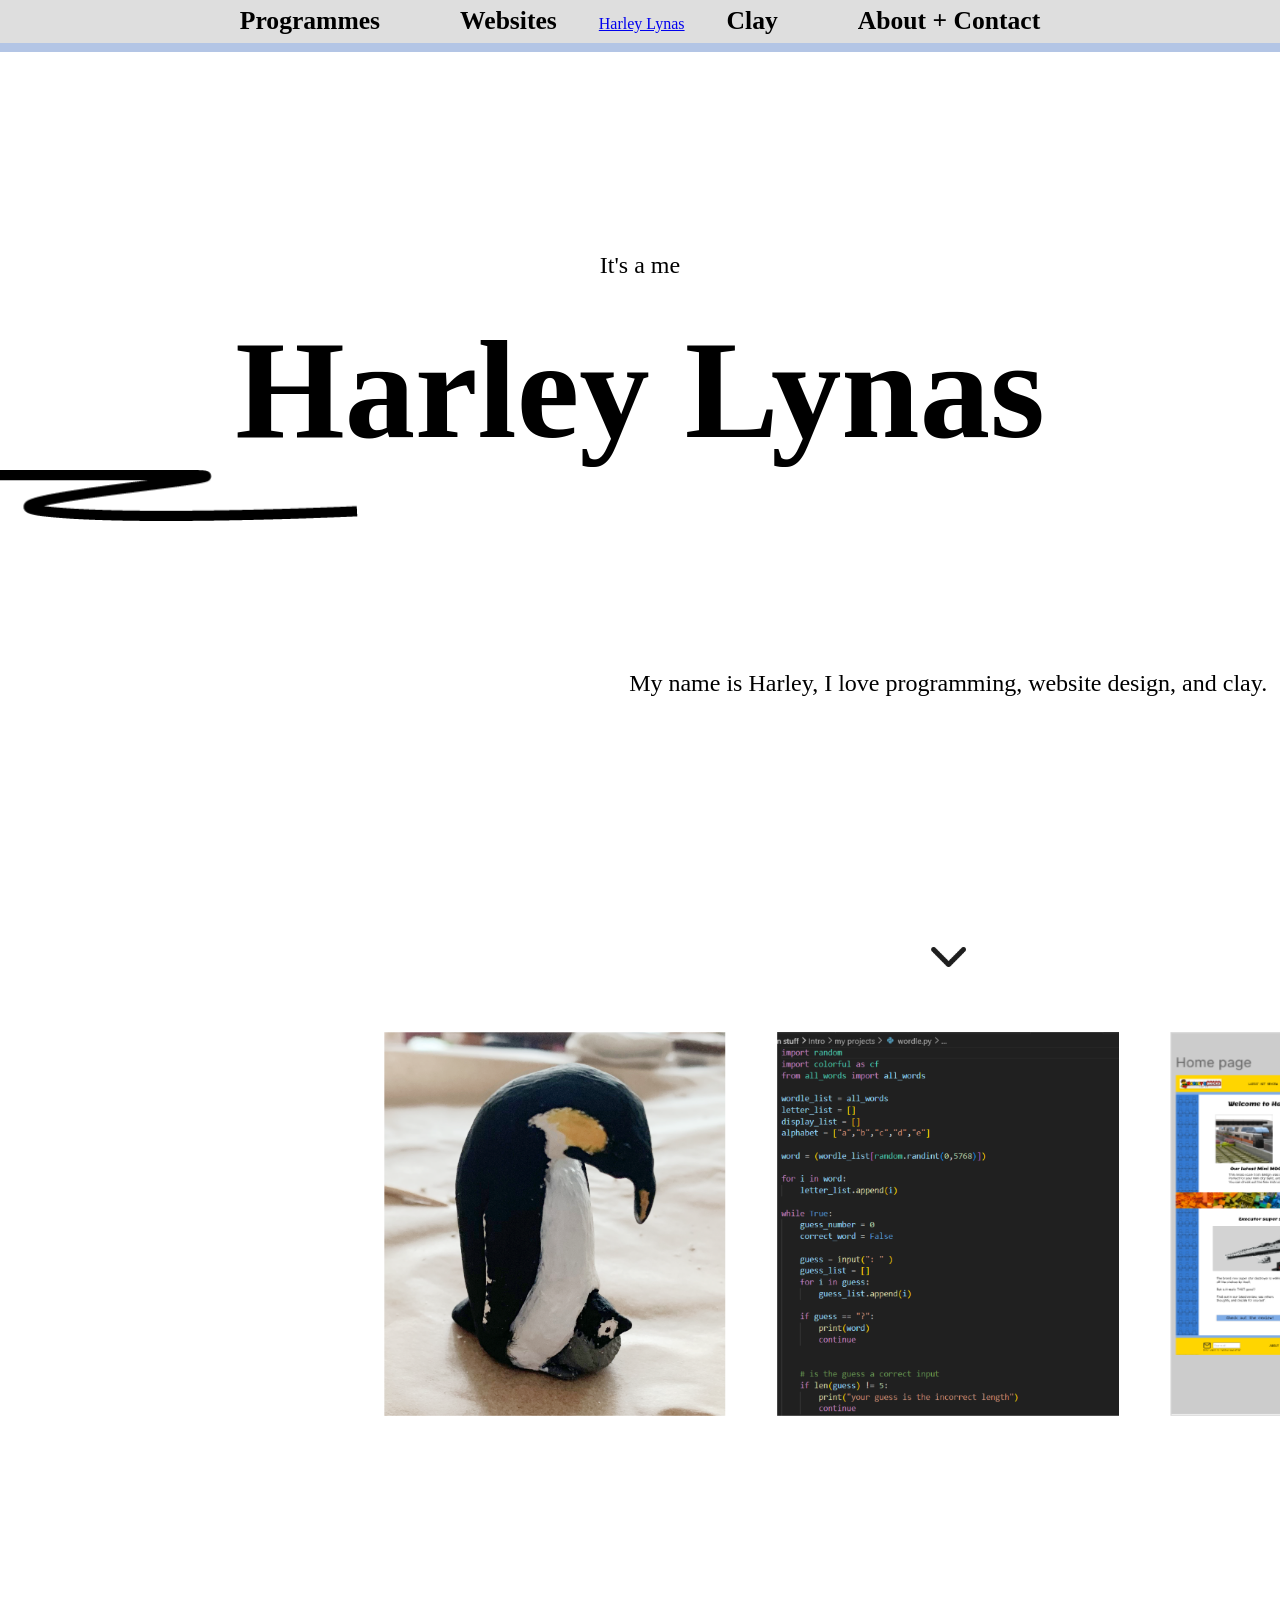
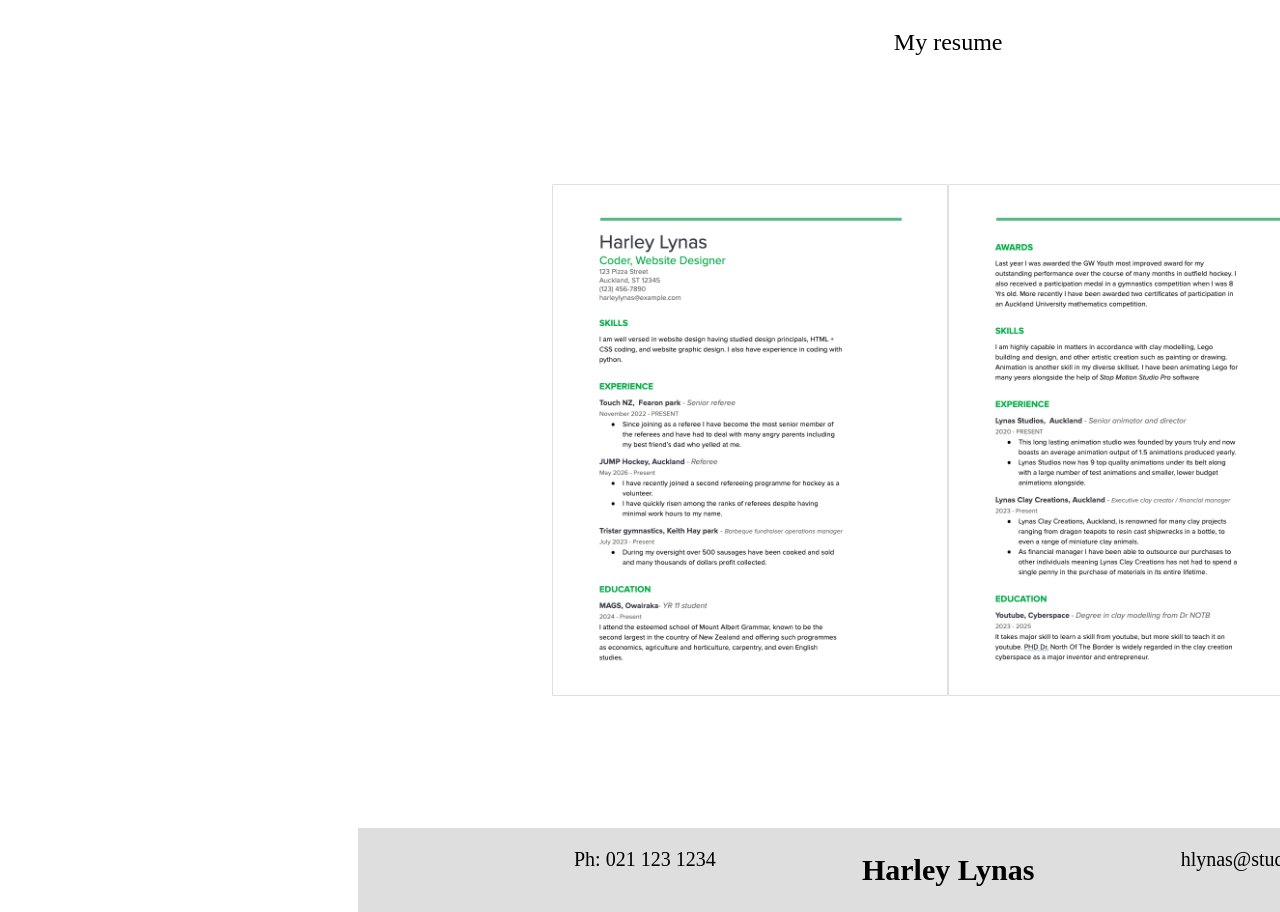
==== commit 0bbb8f65: "Conventions applied" ====
--- a/index.html
+++ b/index.html
@@ -17,50 +17,49 @@
                 <a class="nav-button" href="wp3-clay.html">Clay</a>
                 <a class="nav-button" href="wp4-about.html">About + Contact</a>
             </div>
+
             <div class="nav-blue">
                 <p>a</p>
             </div>
         </div>
         
+        <h3 class="intro-text">It's a me</h3>
+        <h1 class="intro-header">Harley Lynas</h1>
+        <div class="text-deco">
+            <img src="photos/home-decoration.png" alt="">
 
-        <div class="wp1-grid-container">
-
-            <h3 class="intro-text">It's a me</h3>
-            <h1 class="intro-header">Harley Lynas</h1>
-            <div class="text-deco">
-                <img src="photos/home-decoration.png" alt="">
-            </div>
+        <div>
             <h3 class="intro-text">My name is Harley, I love programming, website design, and clay.</h3>
             <div class="down-arrow-1">
-                <img src="photos/arrow-decoration.png" alt="">
+            <img src="photos/arrow-decoration.png" alt="">
+        </div>
+
+
+        <div class="center-images-1">
+            <img src="photos/penguin.png" alt="">
+            <img src="photos/code-random.png" alt="">
+            <img src="photos/website-random.png" alt="">
+        </div>
+
+        
+        <h3 class="intro-text">My resume</h3>
+        <div class="resume">
+            <a href="https://docs.google.com/document/d/1xZm7SwkhfUIhgX1GNR3wAd3OJEGhhSDLWDE1tZRikPY/edit?usp=sharing"> <img src="photos/resume-1.png" alt=""> </a>
+            <a href="https://docs.google.com/document/d/1xZm7SwkhfUIhgX1GNR3wAd3OJEGhhSDLWDE1tZRikPY/edit?usp=sharing"> <img src="photos/resume-2.png" alt=""> </a>
+        </div>
+
+        <div class="footer">
+            <div class="footer-left">
+                <h3>Ph: 021 123 1234</h3>
             </div>
 
-
-            <div class="center-images-1">
-                <img src="photos/penguin.png" alt="">
-                <img src="photos/code-random.png" alt="">
-                <img src="photos/website-random.png" alt="">
+            <div class="footer-cent">    
+                <h2>Harley Lynas</h2>
             </div>
 
-            
-            <h3 class="intro-text">My resume</h3>
-            <div class="resume">
-                <a href="https://docs.google.com/document/d/1xZm7SwkhfUIhgX1GNR3wAd3OJEGhhSDLWDE1tZRikPY/edit?usp=sharing"> <img src="photos/resume-1.png" alt=""> </a>
-                <a href="https://docs.google.com/document/d/1xZm7SwkhfUIhgX1GNR3wAd3OJEGhhSDLWDE1tZRikPY/edit?usp=sharing"> <img src="photos/resume-2.png" alt=""> </a>
-            </div>
-
-            <div class="footer">
-                <div class="footer-left">
-                    <h3>Ph: 021 123 1234</h3>
-                </div>
-                <div class="footer-cent">    
-                    <h2>Harley Lynas</h2>
-                </div>
-                <div class="footer-right">
-                    <h3>hlynas@students.mags.school.nz</h3>
-                </div>
+            <div class="footer-right">
+                <h3>hlynas@students.mags.school.nz</h3>
             </div>
         </div>
-        
     </body>
 </html>
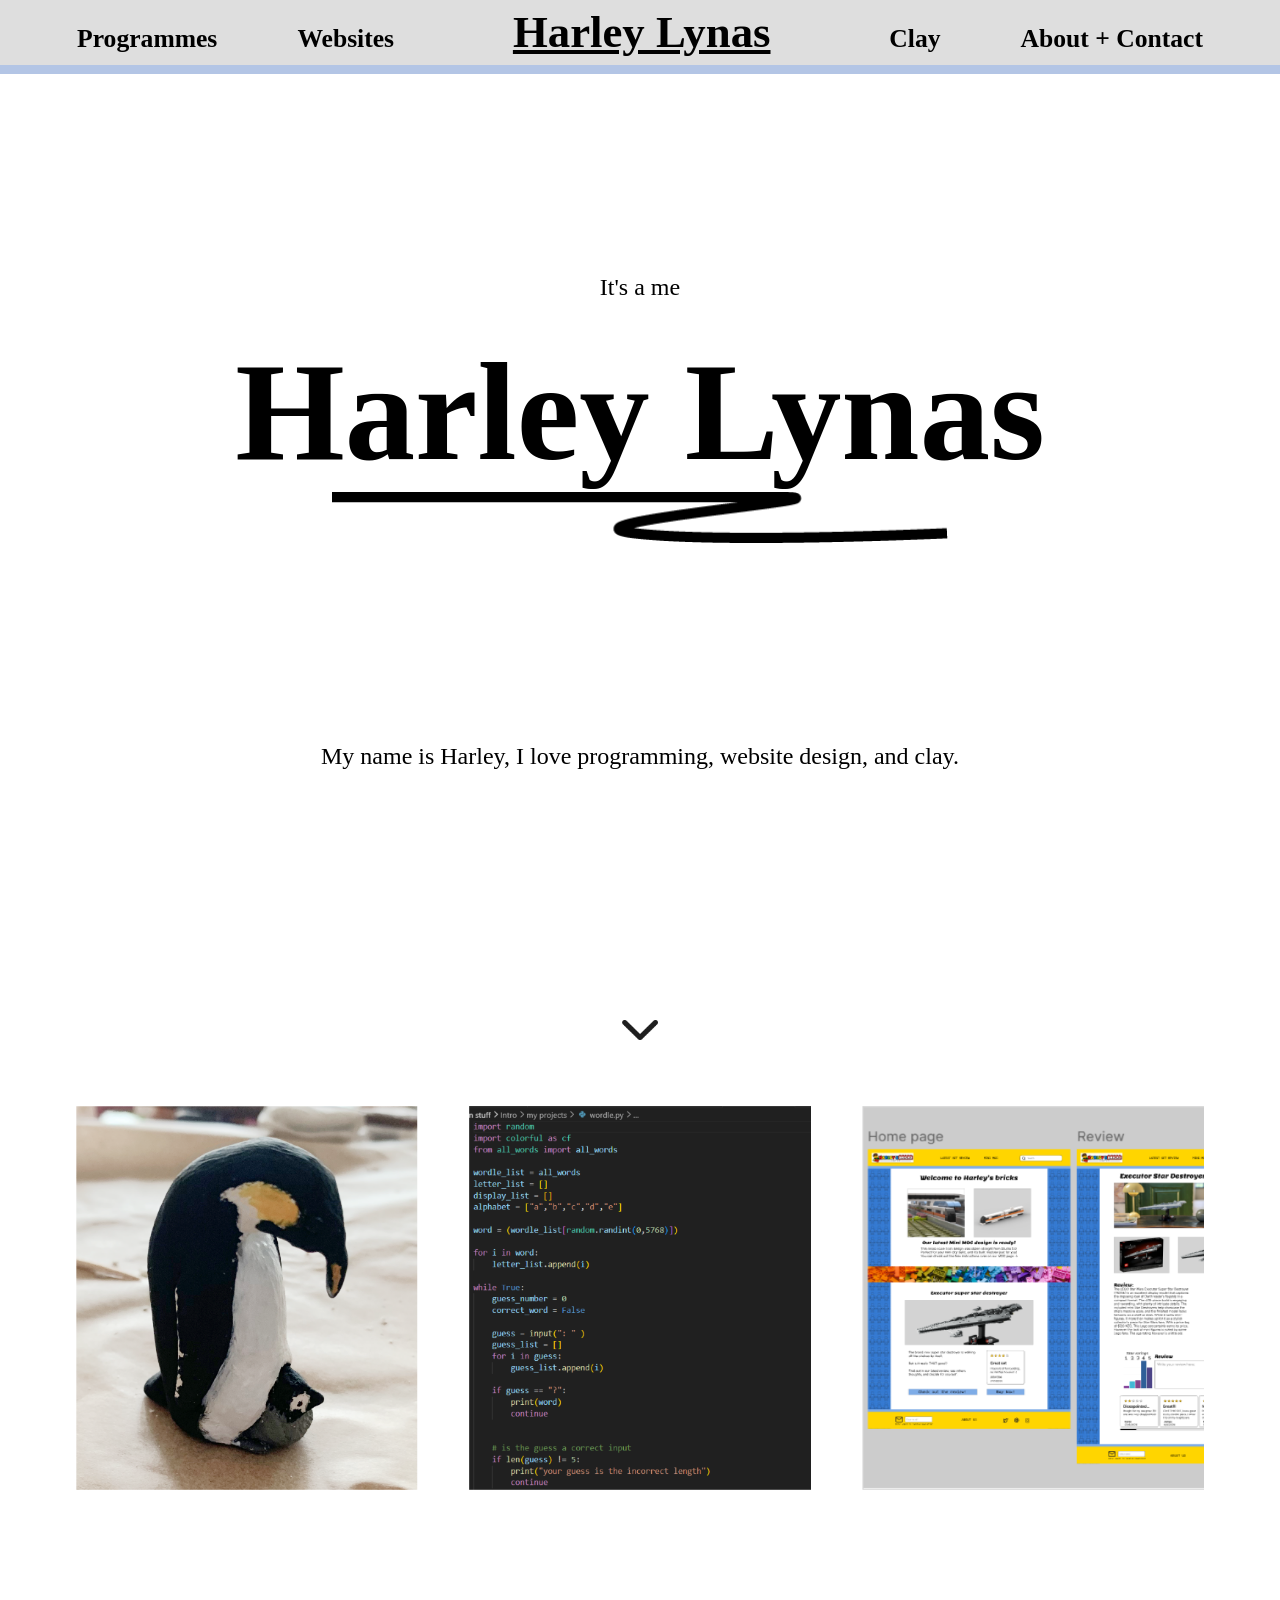
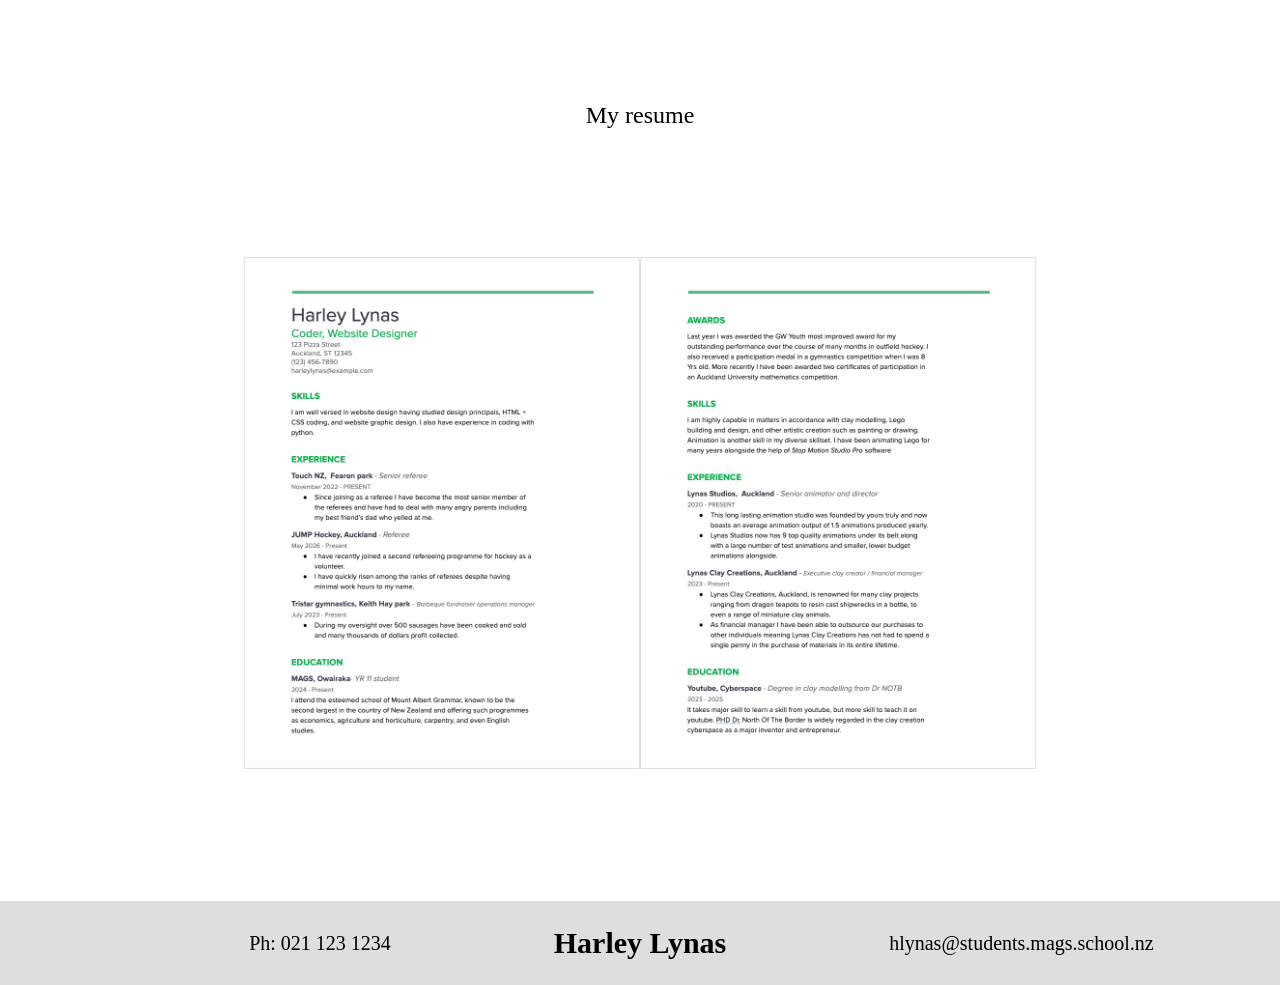
==== commit eba7d68a: "added more content" ====
--- a/index.html
+++ b/index.html
@@ -1,6 +1,6 @@
 <!DOCTYPE html>
-
 <html>
+    <!-- The head stores all my important data like the link to the CSS style sheet and the title which is displayed on the browser tab -->
     <head>
         <link rel="stylesheet" href="1-styles.css">
         <meta name="viewport" content="width=device-width, initial-scale=1.0">
@@ -9,13 +9,14 @@
     </head>
 
     <body>
+        <!-- The navigation bar includes buttons to all my other pages -->
         <div class="nav">
             <div class="buttons">
-                <a class="nav-button" href="wp1-programmes.html">Programmes</a>
-                <a class="nav-button" href="wp2-websites.html">Websites</a>
-                <a class="nav-b -underline" href="index.html">Harley Lynas</a>
-                <a class="nav-button" href="wp3-clay.html">Clay</a>
-                <a class="nav-button" href="wp4-about.html">About + Contact</a>
+                <a class="nav-button" href="page-one-programmes.html">Programmes</a>
+                <a class="nav-button" href="page-two-websites.html">Websites</a>
+                <a class="nav-b-underline" href="index.html">Harley Lynas</a>
+                <a class="nav-button" href="page-three-clay.html">Clay</a>
+                <a class="nav-button" href="page-four-about.html">About + Contact</a>
             </div>
 
             <div class="nav-blue">
@@ -23,31 +24,35 @@
             </div>
         </div>
         
+        <!-- These are all the elements the user first sees when opening the website -->
         <h3 class="intro-text">It's a me</h3>
         <h1 class="intro-header">Harley Lynas</h1>
         <div class="text-deco">
             <img src="photos/home-decoration.png" alt="">
+        </div>
 
+        <!-- This includes one sentance about my website and some decorations -->
         <div>
             <h3 class="intro-text">My name is Harley, I love programming, website design, and clay.</h3>
             <div class="down-arrow-1">
             <img src="photos/arrow-decoration.png" alt="">
         </div>
 
-
+        <!-- These are images showcasing some of my previous work -->
         <div class="center-images-1">
             <img src="photos/penguin.png" alt="">
             <img src="photos/code-random.png" alt="">
             <img src="photos/website-random.png" alt="">
         </div>
 
-        
+        <!-- This is my resume in case employers visit my website, it is displayed as a clickable image -->
         <h3 class="intro-text">My resume</h3>
         <div class="resume">
             <a href="https://docs.google.com/document/d/1xZm7SwkhfUIhgX1GNR3wAd3OJEGhhSDLWDE1tZRikPY/edit?usp=sharing"> <img src="photos/resume-1.png" alt=""> </a>
             <a href="https://docs.google.com/document/d/1xZm7SwkhfUIhgX1GNR3wAd3OJEGhhSDLWDE1tZRikPY/edit?usp=sharing"> <img src="photos/resume-2.png" alt=""> </a>
         </div>
 
+        <!-- This is the footer which signals the bottom of the page and includes relevant information to contact me -->
         <div class="footer">
             <div class="footer-left">
                 <h3>Ph: 021 123 1234</h3>
--- a/1-styles.css
+++ b/1-styles.css
@@ -105,7 +105,7 @@
     margin:0;
 }
 
-/* -----------------------------        Home page      ----------------------------------*/
+/* -----------------------------      Home page      ----------------------------------*/
 
 h3 {
     font-size: 150%;
@@ -170,6 +170,8 @@
 .footer {
     display: flex;
     background-color: rgb(222, 222,222);
+
+    align-items: center;
 }
 
 .footer h2 {
@@ -186,6 +188,7 @@
 
 .footer-left {
     flex: 1;
+    
     text-align: right;
 }
 
@@ -201,6 +204,7 @@
 
 .footer-right {
     flex: 1;
+
     text-align: left;
 }
 
